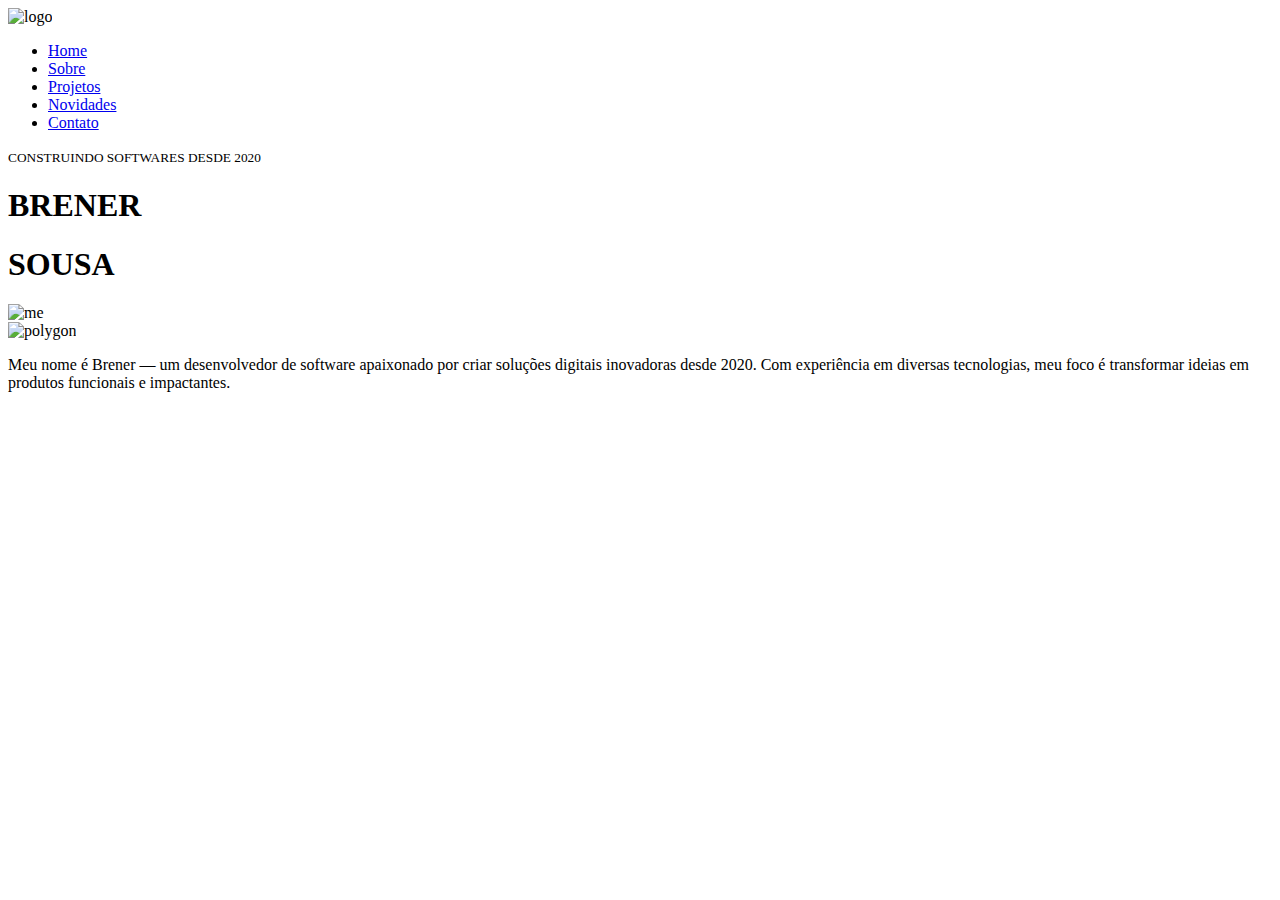
==== index.html @ 22cebf48 "Add files via upload" ====
<!DOCTYPE html>
<html lang="pt-BR">
<head>
    <meta charset="UTF-8">
    <meta name="viewport" content="width=device-width, initial-scale=1.0">

    <link rel="preconnect" href="https://fonts.googleapis.com">
    <link rel="preconnect" href="https://fonts.gstatic.com" crossorigin>
    <link href="https://fonts.googleapis.com/css2?family=Big+Shoulders:opsz,wght@10..72,100..900&family=Sora:wght@100..800&display=swap" rel="stylesheet">

    <link rel="stylesheet" href="./css/app.css">
    <link rel="stylesheet" href="./css/index.css">

    <title>Brener - Website Pessoal</title>
</head>
<body>
    <main id="container">
        <nav>
            <img src="./img/BS.svg" alt="logo"/>

            <ul>
                <li><a href="./index.html" class="text-secondary-light">Home</a></li>
                <li><a href="./html/about.html" class="text-secondary-light">Sobre</a></li>
                <li><a href="./html/projects.html" class="text-secondary-light">Projetos</a></li>
                <li><a href="./html/news.html" class="text-secondary-light">Novidades</a></li>
                <li><a href="./html/contact.html" class="text-secondary-light">Contato</a></li>
            </ul>
        </nav>

        <header>
            <small class="text-muted text-sm">CONSTRUINDO SOFTWARES DESDE 2020</small>

            <div id="presentation-container">
                <h1>BRENER</h1>
                <h1>SOUSA</h1>

                <div class="presentation-image">
                    <img src="./img/me.jpeg" alt="me" />
                </div>
            </div>

            <img class="polygon" src="./img/polygon.svg" alt="polygon" />

            <p id="presentation-description" class="description text-secondary-light">
                Meu nome é Brener — um desenvolvedor de software apaixonado por criar soluções digitais inovadoras desde 2020.
                Com experiência em diversas tecnologias, meu foco é transformar ideias em produtos funcionais e impactantes.
            </p>
        </header>
    </main>
</body>
</html>
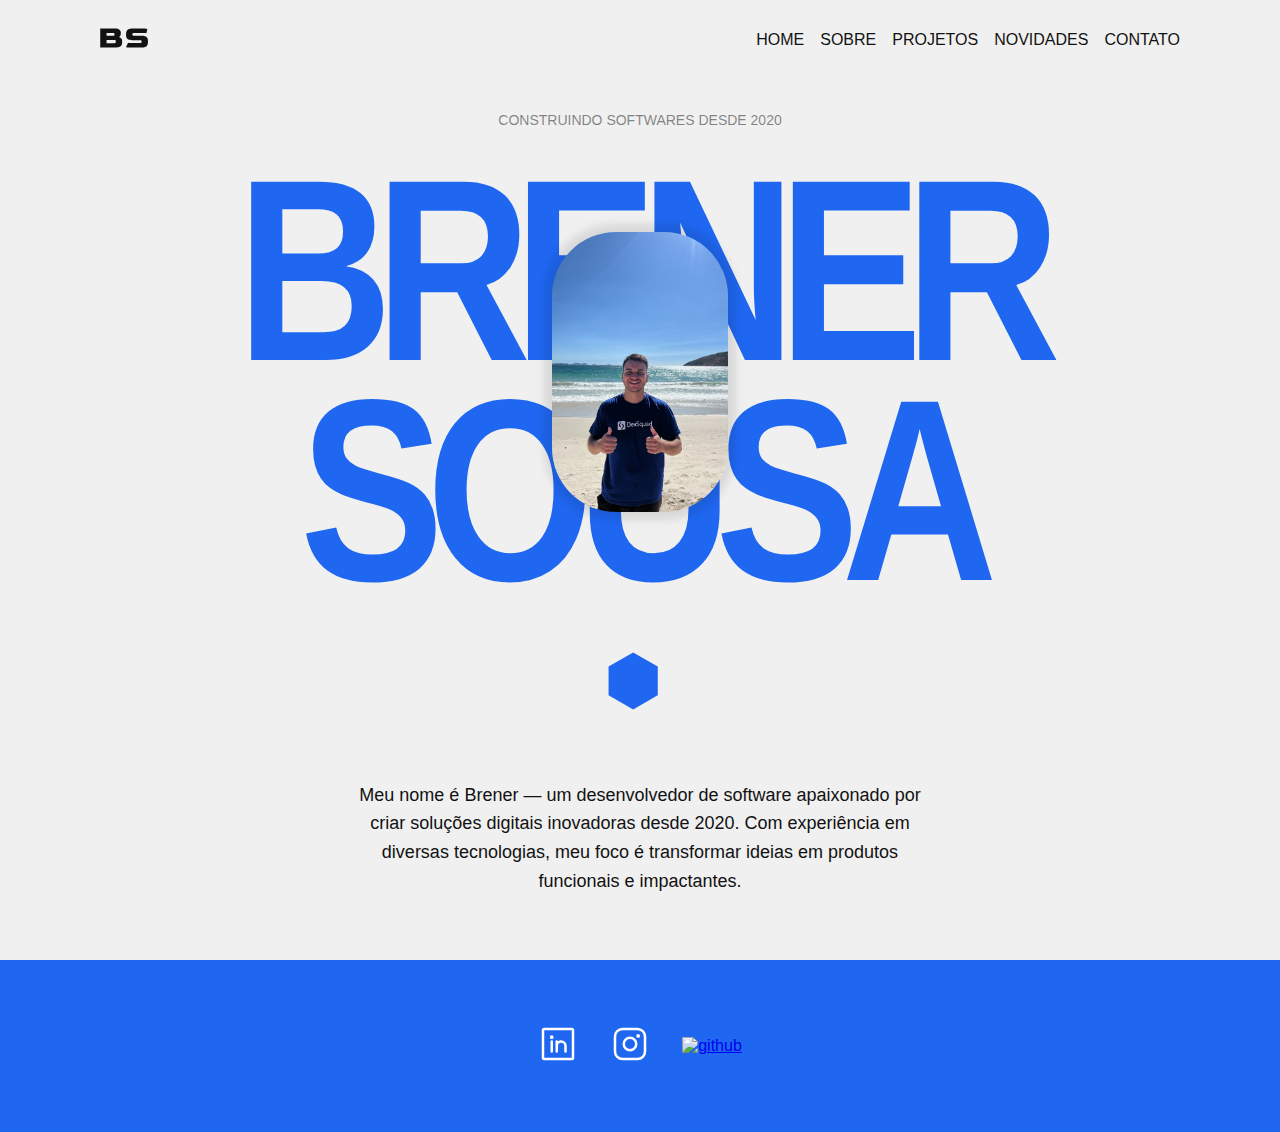
==== commit 6cc2ea1c: "Add files via upload" ====
--- a/index.html
+++ b/index.html
@@ -4,21 +4,36 @@
     <meta charset="UTF-8">
     <meta name="viewport" content="width=device-width, initial-scale=1.0">
 
-    <link rel="preconnect" href="https://fonts.googleapis.com">
-    <link rel="preconnect" href="https://fonts.gstatic.com" crossorigin>
-    <link href="https://fonts.googleapis.com/css2?family=Big+Shoulders:opsz,wght@10..72,100..900&family=Sora:wght@100..800&display=swap" rel="stylesheet">
-
     <link rel="stylesheet" href="./css/app.css">
     <link rel="stylesheet" href="./css/index.css">
+
+    <script type="text/javascript" src="./js/menu.js"></script>
 
     <title>Brener - Website Pessoal</title>
 </head>
 <body>
     <main id="container">
-        <nav>
-            <img src="./img/BS.svg" alt="logo"/>
+        <nav class="nav-desktop">
+            <a href="./index.html">
+                <img src="./img/BS.svg" alt="logo" />
+            </a>
 
             <ul>
+                <li><a href="./index.html" class="text-secondary-light">Home</a></li>
+                <li><a href="./html/about.html" class="text-secondary-light">Sobre</a></li>
+                <li><a href="./html/projects.html" class="text-secondary-light">Projetos</a></li>
+                <li><a href="./html/news.html" class="text-secondary-light">Novidades</a></li>
+                <li><a href="./html/contact.html" class="text-secondary-light">Contato</a></li>
+            </ul>
+        </nav>
+
+        <nav class="nav-mobile">
+            <button class="btn-ghost" onclick="toggleMenu()">
+                <img class="menu-icon"  src="./img/menu.svg" alt="logo" />
+                <img class="x-icon" src="./img/x.svg" alt="logo" />
+            </button>
+
+            <ul id="menu">
                 <li><a href="./index.html" class="text-secondary-light">Home</a></li>
                 <li><a href="./html/about.html" class="text-secondary-light">Sobre</a></li>
                 <li><a href="./html/projects.html" class="text-secondary-light">Projetos</a></li>
@@ -47,5 +62,29 @@
             </p>
         </header>
     </main>
+
+    <footer>
+        <a href="https://www.linkedin.com/in/brener-sousa/" target="_blank">
+            <svg xmlns="http://www.w3.org/2000/svg" viewBox="0 0 256 256" focusable="false" fill="currentColor">
+                <g color="var(--token-b243fa83-280c-408f-875b-746794890bfe, rgb(18, 18, 18))" weight="regular">
+                    <path d="M216,24H40A16,16,0,0,0,24,40V216a16,16,0,0,0,16,16H216a16,16,0,0,0,16-16V40A16,16,0,0,0,216,24Zm0,192H40V40H216V216ZM96,112v64a8,8,0,0,1-16,0V112a8,8,0,0,1,16,0Zm88,28v36a8,8,0,0,1-16,0V140a20,20,0,0,0-40,0v36a8,8,0,0,1-16,0V112a8,8,0,0,1,15.79-1.78A36,36,0,0,1,184,140ZM100,84A12,12,0,1,1,88,72,12,12,0,0,1,100,84Z">
+                    </path>
+                </g>
+            </svg>
+        </a>
+
+        <a href="https://www.instagram.com/brener.io/" target="_blank">
+            <svg xmlns="http://www.w3.org/2000/svg" viewBox="0 0 256 256" focusable="false" fill="currentColor">
+                <g color="var(--token-b243fa83-280c-408f-875b-746794890bfe, rgb(18, 18, 18))" weight="regular">
+                    <path d="M128,80a48,48,0,1,0,48,48A48.05,48.05,0,0,0,128,80Zm0,80a32,32,0,1,1,32-32A32,32,0,0,1,128,160ZM176,24H80A56.06,56.06,0,0,0,24,80v96a56.06,56.06,0,0,0,56,56h96a56.06,56.06,0,0,0,56-56V80A56.06,56.06,0,0,0,176,24Zm40,152a40,40,0,0,1-40,40H80a40,40,0,0,1-40-40V80A40,40,0,0,1,80,40h96a40,40,0,0,1,40,40ZM192,76a12,12,0,1,1-12-12A12,12,0,0,1,192,76Z">
+                    </path>
+                </g>
+            </svg>
+        </a>
+
+        <a href="https://github.com/Brenerss" target="_blank">
+            <img src="./img/github-mark-white.svg" alt="github"/>
+        </a>
+    </footer>
 </body>
 </html>
--- a/css/app.css
+++ b/css/app.css
@@ -0,0 +1,247 @@
+* {
+    margin: 0;
+    padding: 0;
+    box-sizing: border-box;
+    font-family: sans-serif;
+}
+
+body {
+    background-color: rgb(240, 240, 240);
+    font-size: 1rem;
+}
+
+nav {
+    display: flex;
+    justify-content: space-between;
+    align-items: center;
+
+    height: 80px;
+
+    img {
+        height: 48px;
+        width: 48px;
+    }
+
+    ul {
+        display: flex;
+        list-style: none;
+        gap: 1rem;
+
+        li {
+            display: flex;
+            align-items: center;
+            justify-content: center;
+
+            a {
+                text-decoration: none;
+                text-transform: uppercase;
+            }
+
+            a:hover {
+                transition: all 0.4s ease-out;
+                color: #1F67F1;
+            }
+        }
+    }
+}
+
+.nav-mobile {
+    position: relative;
+
+    img {
+        height: 40px;
+        width: 40px;
+    }
+
+    .x-icon {
+        display: none;
+
+        height: 28px;
+        width: 28px;
+    }
+
+    #menu {
+        display: none;
+
+        background-color: rgb(240, 240, 240);
+        z-index: 1;
+
+        position: absolute;
+        top: 54px;
+        left: 8px;
+
+        padding: 0 1rem;
+
+        li {
+            justify-content: start !important;
+            margin: 1rem 0;
+        }
+    }
+
+    @media screen and (min-width: 768px) {
+        display: none;
+    }
+}
+
+.nav-desktop {
+    @media screen and (max-width: 768px) {
+        display: none;
+    }
+}
+
+#container {
+    width: 100%;
+    max-width: 1080px;
+    margin: 0 auto;
+
+    @media (max-width: 1080px) {
+        padding: 0 1.5rem;
+    }
+}
+
+.text-primary-light {
+    color: #1F67F1;
+}
+
+.text-sm {
+    font-size: 0.875rem;
+}
+
+.text-secondary-light {
+    color: #121212
+}
+
+.description {
+    font-size: 1.125rem;
+    font-weight: 400;
+    line-height: 1.5;
+    color: #121212;
+}
+
+.btn-primary-light {
+    background-color: #1F67F1;
+    color: white;
+
+    width: 100%;
+    height: 100%;
+
+    outline: none;
+    border: none;
+
+    padding: 1rem;
+    border-radius: 8px;
+
+    cursor: pointer;
+
+    &:hover {
+        transition: all 0.4s ease-out;
+        opacity: 0.9;
+    }
+}
+
+.btn-ghost {
+    outline: none;
+    border: none;
+
+    background-color: transparent;
+}
+
+.text-muted {
+    color: rgba(18, 18, 18, 0.5);
+}
+
+header {
+    position: relative;
+
+    margin-top: 5rem;
+    text-align: center;
+
+    h1 {
+        color: #1F67F1;
+
+        font-size: 13.5rem;
+        font-weight: 900;
+        line-height: 1.02;
+        letter-spacing: -1.1rem;
+        transform: scaleY(1.2);
+
+        @media screen and (min-width: 768px) and (max-width: 1023.99px) {
+            font-size: 9rem;
+            letter-spacing: -0.4rem;
+            line-height: 1.2;
+            transform: scaleY(1.5);
+        };
+
+        @media screen and (max-width: 767.99px) {
+            font-size: 3.75rem;
+            letter-spacing: -0.4rem;
+            line-height: 1.2;
+            transform: scaleY(1.5);
+        }
+    }
+
+    .polygon {
+        margin-top: 3rem;
+
+        height: 64px;
+        width: 82px;
+
+        @media screen and (max-width: 767.99px) {
+            height: 46px;
+            width: 64px;
+        }
+    }
+}
+
+input, textarea {
+    flex: 1;
+
+    resize: none;
+
+    background-color: #E0E0E0;
+    border: 1px solid #E0E0E0;
+
+    padding: 12px;
+
+    font-size: 16px;
+    font-weight: 400;
+    border-radius: 8px;
+
+    &:focus {
+        outline: none;
+        border: 1px solid #1F67F1;
+    }
+}
+
+textarea {
+    min-height: 120px;
+}
+
+footer {
+    display: flex;
+    padding: 4rem 0;
+    justify-content: center;
+    align-items: center;
+
+    gap: 2rem;
+
+    background-color: #1F67F1;
+
+    svg, img {
+        cursor: pointer;
+        height: 40px;
+        width: 40px;
+
+        fill: white;
+
+        &:hover {
+            transform: scale(1.1);
+            transition: all 0.4s ease-in-out;
+        }
+    }
+
+    img {
+        height: 34px;
+        width: 34px;
+    }
+}
--- a/css/index.css
+++ b/css/index.css
@@ -0,0 +1,62 @@
+#presentation-description {
+    margin: 4rem auto;
+    max-width: 580px;
+    line-height: 1.6;
+
+    font-weight: lighter;
+}
+
+#presentation-container {
+    margin-top: 2.5rem;
+    position: relative;
+
+    .presentation-image {
+        position: absolute;
+        inset: 0;
+        border-radius: 4rem;
+
+        @media screen and (max-width: 767.99px) {
+            border-radius: 2rem;
+        }
+    }
+
+    img {
+        margin-top: 4.5rem;
+        height: 280px;
+        width: 176px;
+
+        object-fit: cover;
+        border-radius: inherit;
+
+        box-shadow: 0 0 0.5rem 0.5rem rgba(0, 0, 0, 0.1);
+
+        @media screen and (min-width: 768px) and (max-width: 1023.99px) {
+            margin-top: 2.6rem;
+            height: 249px;
+            width: 157px;
+        };
+
+        @media screen and (max-width: 767.99px) {
+            margin-top: 1rem;
+            height: 148px;
+            width: 93px;
+        }
+    }
+}
+
+small {
+    position: absolute;
+    inset: 0;
+    margin-top: -3rem;
+}
+
+header {
+    h1 {
+        @media screen and (max-width: 767.99px) {
+            font-size: 5rem;
+            letter-spacing: -0.4rem;
+            line-height: 1.2;
+            transform: scaleY(1.5);
+        }
+    }
+}
